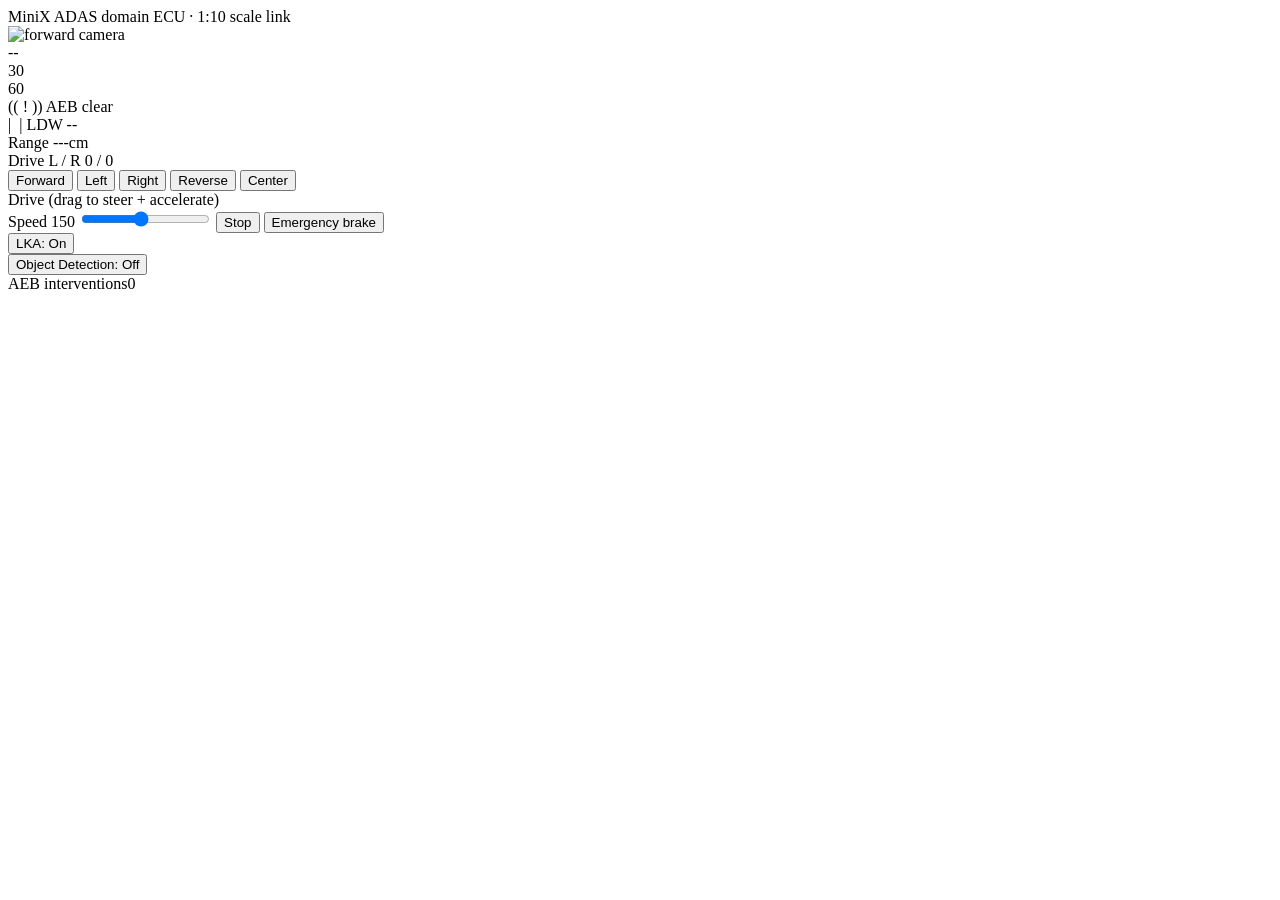
==== jetson/templates/index.html @ f24a5cbd "Initial import of MiniX code" ====
<!DOCTYPE html>
<html lang="en">
<head>
<meta charset="utf-8">
<meta name="viewport" content="width=device-width,initial-scale=1,user-scalable=no">
<title>MiniX</title>
<link rel="stylesheet" href="/static/style.css">
</head>
<body>

<div id="flood" class="flood"></div>

<header class="bar">
  <span class="mark">MiniX</span>
  <span class="sub">ADAS domain ECU &middot; 1:10 scale</span>
  <span id="link" class="link">link</span>
</header>

<main>

  <section class="viewport">
    <img id="cam" src="/video" alt="forward camera">
    <div class="overlay">
      <span id="fps" class="fps">--</span>
    </div>

    <aside class="ladder" aria-hidden="true">
      <div class="tick t-brake"><span>30</span></div>
      <div class="tick t-warn"><span>60</span></div>
      <div id="fill" class="fill"></div>
    </aside>
  </section>

  <section class="telltales">
    <div id="tt-aeb" class="tt">
      <span class="glyph">((&nbsp;!&nbsp;))</span>
      <span class="name">AEB</span>
      <span id="aeb-val" class="val">clear</span>
    </div>
    <div id="tt-ldw" class="tt">
      <span class="glyph">|&nbsp;&nbsp;|</span>
      <span class="name">LDW</span>
      <span id="ldw-val" class="val">--</span>
    </div>
    <div class="tt readout">
      <span class="name">Range</span>
      <span id="dist" class="big">---</span><span class="unit">cm</span>
    </div>
    <div class="tt readout">
      <span class="name">Drive L / R</span>
      <span id="lr" class="big">0 / 0</span>
    </div>
  </section>

  <section class="controls">
    <div class="pad">
      <button class="btn hold" data-act="forward">Forward</button>
      <button class="btn hold" data-act="left">Left</button>
      <button class="btn hold" data-act="right">Right</button>
      <button class="btn hold" data-act="reverse">Reverse</button>
      <button class="btn hold" data-act="center">Center</button>
    </div>

    <div class="joywrap">
      <span class="joylabel">Drive (drag to steer + accelerate)</span>
      <div id="joystick" class="joystick">
        <div id="joyknob" class="joyknob"></div>
      </div>
    </div>

    <div class="row">
      <label class="speed">
        Speed <output id="spd-out">150</output>
        <input id="spd" type="range" min="60" max="255" value="150">
      </label>
      <button id="stop" class="btn wide">Stop</button>
      <button id="ebrake" class="btn danger">Emergency brake</button>
    </div>

    <div class="row">
      <button id="lka-toggle" class="btn wide">LKA: On</button>
    </div>

    <div class="row">
      <button id="detect-toggle" class="btn wide">Object Detection: Off</button>
    </div>
  </section>

  <footer class="log">
    <span>AEB interventions</span><span id="events">0</span>
  </footer>

</main>

<script src="/static/app.js"></script>
</body>
</html>
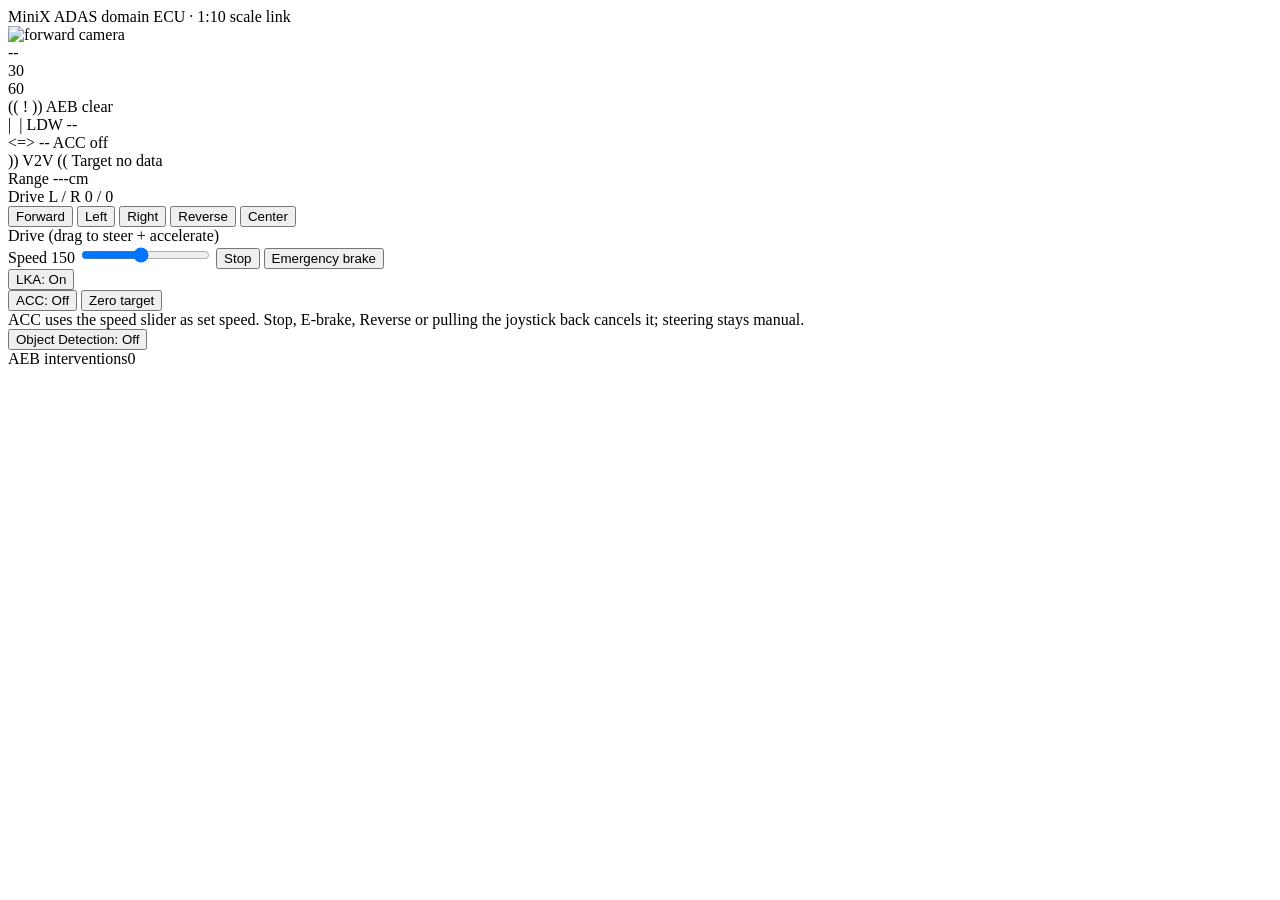
==== commit 50e49670: "Add ACC with camera/ultrasonic sensing and V2V fallback - adas/acc.py: ACC decision layer. Default C" ====
--- a/jetson/templates/index.html
+++ b/jetson/templates/index.html
@@ -42,6 +42,16 @@
       <span class="name">LDW</span>
       <span id="ldw-val" class="val">--</span>
     </div>
+    <div id="tt-acc" class="tt">
+      <span class="glyph">&lt;=&gt;&nbsp;<span id="acc-mode">--</span></span>
+      <span class="name">ACC</span>
+      <span id="acc-val" class="val">off</span>
+    </div>
+    <div id="tt-v2v" class="tt">
+      <span class="glyph">))&nbsp;V2V&nbsp;((</span>
+      <span class="name">Target</span>
+      <span id="v2v-val" class="val">no data</span>
+    </div>
     <div class="tt readout">
       <span class="name">Range</span>
       <span id="dist" class="big">---</span><span class="unit">cm</span>
@@ -82,6 +92,14 @@
     </div>
 
     <div class="row">
+      <button id="acc-toggle" class="btn wide">ACC: Off</button>
+      <button id="v2v-zero" class="btn">Zero target</button>
+    </div>
+    <div class="acc-note">ACC uses the speed slider as set speed. Stop, E-brake,
+      Reverse or pulling the joystick back cancels it; steering stays manual.
+      <span id="acc-reason"></span></div>
+
+    <div class="row">
       <button id="detect-toggle" class="btn wide">Object Detection: Off</button>
     </div>
   </section>
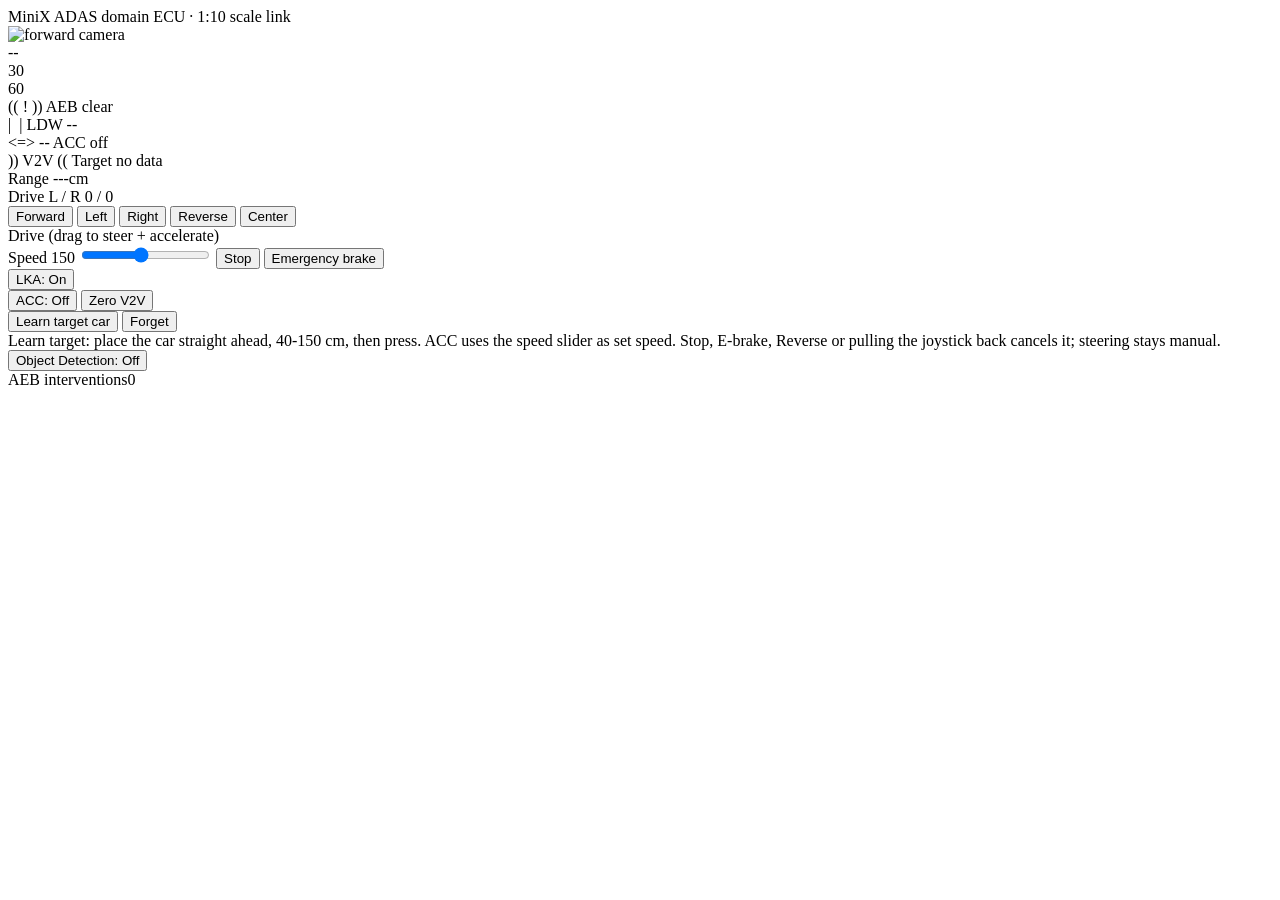
==== commit 632ecd16: "Camera detection of the ACC target car + learn from the web UI - adas/target_detect.py: classical-CV" ====
--- a/jetson/templates/index.html
+++ b/jetson/templates/index.html
@@ -93,9 +93,14 @@
 
     <div class="row">
       <button id="acc-toggle" class="btn wide">ACC: Off</button>
-      <button id="v2v-zero" class="btn">Zero target</button>
+      <button id="v2v-zero" class="btn">Zero V2V</button>
     </div>
-    <div class="acc-note">ACC uses the speed slider as set speed. Stop, E-brake,
+    <div class="row">
+      <button id="learn-target" class="btn wide">Learn target car</button>
+      <button id="forget-target" class="btn">Forget</button>
+    </div>
+    <div class="acc-note">Learn target: place the car straight ahead, 40-150 cm,
+      then press. ACC uses the speed slider as set speed. Stop, E-brake,
       Reverse or pulling the joystick back cancels it; steering stays manual.
       <span id="acc-reason"></span></div>
 
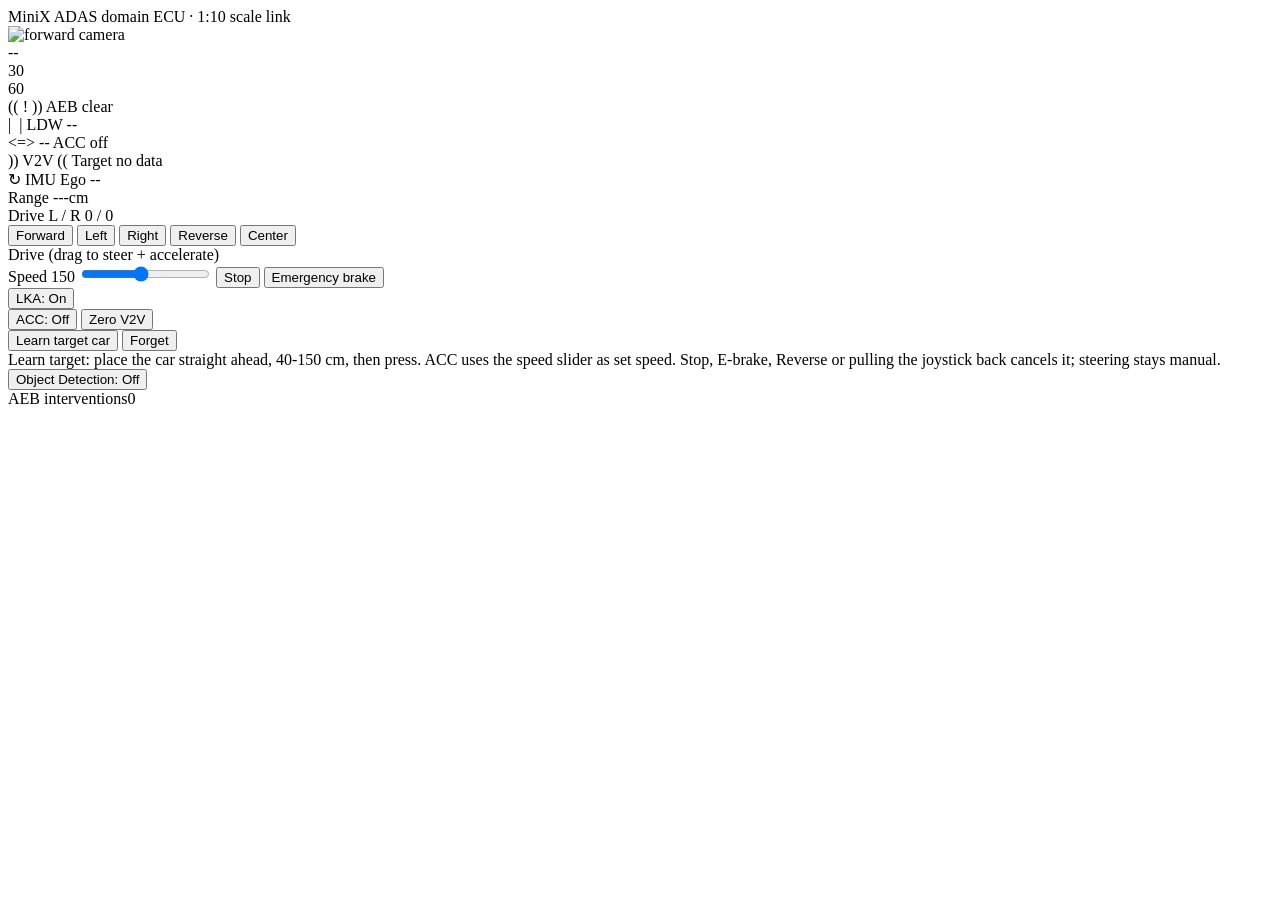
==== commit 1e37e0c4: "Add ISM330DHCX ego IMU: yaw-rate curve cap and V2V speed matching in ACC IMU on Jetson I2C bus 1 @0x" ====
--- a/jetson/templates/index.html
+++ b/jetson/templates/index.html
@@ -51,6 +51,11 @@
       <span class="glyph">))&nbsp;V2V&nbsp;((</span>
       <span class="name">Target</span>
       <span id="v2v-val" class="val">no data</span>
+    </div>
+    <div id="tt-imu" class="tt">
+      <span class="glyph">&#8635;&nbsp;IMU</span>
+      <span class="name">Ego</span>
+      <span id="imu-val" class="val">--</span>
     </div>
     <div class="tt readout">
       <span class="name">Range</span>
